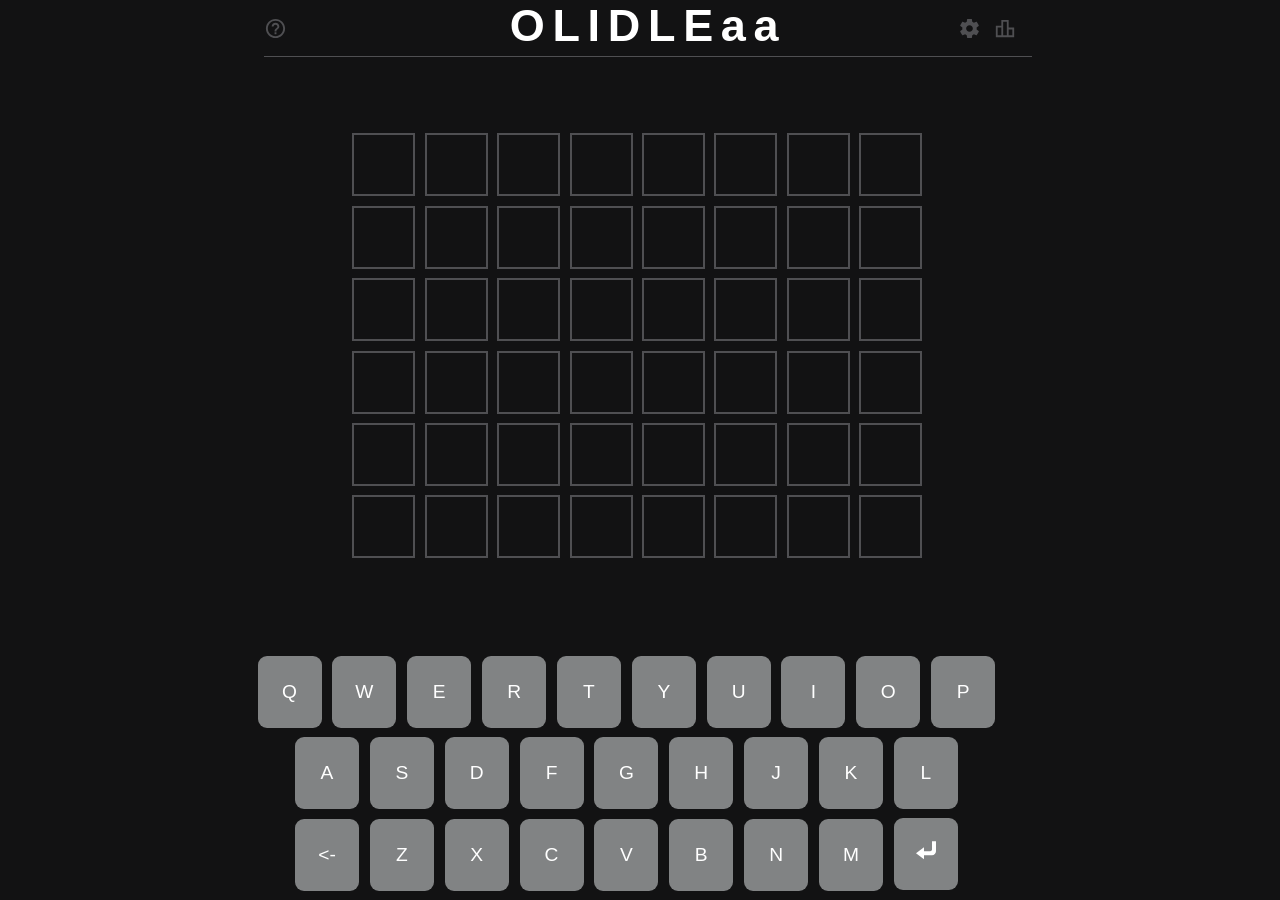
==== index.html @ 6976f2cf "a" ====
<!DOCTYPE html>
<html>
<link rel="stylesheet" media="screen and (min-width: 750px)" href="wide.css">
<meta name="viewport" content="width=device-width, initial-scale=1">
<link rel="stylesheet" media="screen and (max-width: 750px)" href="narrow.css">

<script src="https://ajax.googleapis.com/ajax/libs/jquery/3.5.1/jquery.min.js"></script>
<script src="index.js"></script>
<script src="array.js"></script>


<script>

</script>

<body>
    <div class="header">
        <div class="wordle"><b>OLIDLEaa</div></div>
    <img class="qmark" src="question.svg"><img class="stats" src="stats.svg"><img class="settings" src="settings.svg"></img></img></img></b><br>
            <div class="b"><b>
<table>

  <tr>
    <th><button class="box first" onclick="display('a')"id="a1"> </button></th>
    <th><button class="box first" id="a2"> </button></th>
    <th><button class="box first" id="a3"> </button></th>
    <th><button class="box first" id="a4"> </button></th>
    <th><button class="box first" id="a5"> </button></th>
    <th><button class="box first" id="a6"> </button></th>
    <th><button class="box first" id="a7"> </button></th>
    <th><button class="box first" id="a8"> </button></th>
  </tr>

  <tr>
    <th><button class="box" onclick="display('b')"id="b1"> </button></th>
    <th><button class="box" onclick="display('b')"id="b2"> </button></th>
    <th><button class="box" onclick="display('b')"id="b3"> </button></th>
    <th><button class="box" onclick="display('b')"id="b4"> </button></th>
    <th><button class="box" onclick="display('b')"id="b5"> </button></th>
    <th><button class="box first" id="b6"> </button></th>
    <th><button class="box first" id="b7"> </button></th>
    <th><button class="box first" id="b8"> </button></th>
  </tr>

  <tr>
  <th><button class="box" onclick="display('c')" id="c1"> </button></th>
   <th><button class="box" onclick="display('c')"id="c2"> </button></th>
   <th><button class="box" onclick="display('c')"id="c3"> </button></th>
   <th><button class="box" onclick="display('c')"id="c4"> </button></th>
   <th><button class="box" onclick="display('c')"id="c5"> </button></th>
   <th><button class="box first" id="c6"> </button></th>
   <th><button class="box first" id="c7"> </button></th>
   <th><button class="box first" id="c8"> </button></th>
  </tr>

  <tr>
    <th><button class="box" onclick="display('d')"id="d1"> </button></th>
    <th><button class="box" onclick="display('d')"id="d2"> </button></th>
    <th><button class="box" onclick="display('d')"id="d3"> </button></th>
    <th><button class="box" onclick="display('d')"id="d4"> </button></th>
    <th><button class="box" onclick="display('d')"id="d5"> </button></th>
    <th><button class="box first" id="d6"> </button></th>
    <th><button class="box first" id="d7"> </button></th>
    <th><button class="box first" id="d8"> </button></th>
  </tr>

  <tr>
    <th><button class="box" onclick="display('e')"id="e1"> </button></th>
    <th><button class="box" onclick="display('e')"id="e2"> </button></th>
    <th><button class="box" onclick="display('e')"id="e3"> </button></th>
    <th><button class="box" onclick="display('e')"id="e4"> </button></th>
    <th><button class="box" onclick="display('e')"id="e5"> </button></th>
    <th><button class="box first" id="e6"> </button></th>
    <th><button class="box first" id="e7"> </button></th>
    <th><button class="box first" id="e8"> </button></th>
  </tr>

  <tr>
    <th><button class="box"  onclick="display('f')"id="f1"> </button></th>
    <th><button class="box"  onclick="display('f')"id="f2"> </button></th>
    <th><button class="box"  onclick="display('f')"id="f3"> </button></th>
    <th><button class="box"  onclick="display('f')"id="f4"> </button></th>
    <th><button class="box"  onclick="display('f')"id="f5"> </button></th>
    <th><button class="box first" id="f6"> </button></th>
    <th><button class="box first" id="f7"> </button></th>
    <th><button class="box first" id="f8"> </button></th>
  </tr>

  </table>
</b> <b> </div><div class="c">
  <button class="key"  onclick="key('q')"id="q">Q</button>
  <button class="key"  onclick="key('w')"id="w">W</button>
  <button class="key"  onclick="key('e')"id="e">E</button>
  <button class="key"  onclick="key('r')"id="r">R</button>
  <button class="key"  onclick="key('t')"id="t">T</button>
  <button class="key"  onclick="key('y')"id="y">Y</button>
  <button class="key"  onclick="key('u')"id="u">U</button>
  <button class="key"  onclick="key('i')"id="i">I</button>
  <button class="key"  onclick="key('o')"id="o">O</button>
  <button class="key"  onclick="key('p')"id="p">P</button><BR>

  <button class="key"  onclick="key('a')"id="a">A</button>
  <button class="key"  onclick="key('s')"id="s">S</button>
  <button class="key"  onclick="key('d')"id="d">D</button>
  <button class="key"  onclick="key('f')"id="f">F</button>
  <button class="key"  onclick="key('g')"id="g">G</button>
  <button class="key"  onclick="key('h')"id="h">H</button>
  <button class="key"  onclick="key('j')"id="j">J</button>
  <button class="key"  onclick="key('k')"id="k">K</button>
  <button class="key"  onclick="key('l')"id="l">L</button><br>

  <button class="key enter"  onclick="back()"id="back"><-</button>
  <button class="key"  onclick="key('z')"id="z">Z</button>
  <button class="key"  onclick="key('x')"id="x">X</button>
  <button class="key"  onclick="key('c')"id="c">C</button>
  <button class="key"  onclick="key('v')"id="v">V</button>
  <button class="key"  onclick="key('b')"id="b">B</button>
  <button class="key"  onclick="key('n')"id="n">N</button>
  <button class="key"  onclick="key('m')"id="m">M</button>
  <button class="key enter"  onclick="checks()"id="en"><img src="enter.svg" width="20vw" ></button></div>

  <div class="nope" id="nope">
  Not A Word
</div>
<div class="nope" id="fe">
  must be 5 letters long
</div>
<div class="yay" id="yay">
  You Win <br>
  It took you a <p id="tri"></p><br>
  you are great the word was <p id="word"></p>
  <br> Refresh page for a new word

</div>
</body>
</html>
---- wide.css ----
body {
  font-family: 'Clear Sans', 'Helvetica Neue', Arial, sans-serif;
  background-color: #121213;
}

.header {
  text-align: center;
  height: 6.2vh;
  font-size: 5vh;
  color: white;
  border-bottom: 0.1vw solid #4f4f52;
  letter-spacing: 0.6vw;
  width: 60vw;
  top: 0;
  float: top;
  margin-left: 20vw;
  margin-right: 20vw;
  position: absolute;
}

.nope {
  text-align: center;
  height: 6.2vh;
  font-size: 0vh;
  color: white;
  background-color: #4f4f52;
  width: 0vw;
  top: 0;
  margin-left: 20vw;
  margin-right: 20vw;
  position: absolute;
  margin-top: 7vh;
  border-radius: 1vw;
}

.settings {
  margin-top: 1vh;
  float: right;
  height: 2.5vh;
  margin-right: 1vw;
  float: top;
}

.stats {
  margin-top: 1vh;
  float: right;
  height: 2.5vh;
  float: top;
  margin-right: 20vw;
}

.qmark {
  margin-top: 1vh;
  float: left;
  height: 2.5vh;
  margin-left: 20vw;
}

.y {
  text-align: center;
  margin-left: auto;
  margin-right: auto;
  height: 6.2vh;
  font-size: 5vh;
  color: white;
  letter-spacing: 0.6vw;
  float: top;
  width: 10vw;
  top: 0;
}

.b {
  color: white;
  text-align: center;
  margin-top: 11vh;
  text-align: center;
}

.box {
  max-width: 5vh;
  max-height: 5vh;
  min-width: 7vh;
  min-height: 7vh;
  border: 0.25vh solid #4f4f52;
  margin: 0.6vh;
  background-color: #121213;
  position: static;
  font-size: 300%;
  color: white;
  margin-left: auto;
  margin-bottom: auto;
  text-align: auto;
  text-transform: capitalize;
  display: block;
}

table {
  margin-left: auto;
  margin-right: auto;
}

.first {
  color: white;
}

.key {
  width: 5vw;
  height: 8vh;
  margin-top: 1vh;
  margin-left: 0.5vw;
  border: none;
  border-radius: 1vh;
  font-size: 120%;
  color: white;
  background-color: #818384;
  font-family: 'Clear Sans', 'Helvetica Neue', Arial, sans-serif;
}
.c {
  text-align: center;
  position: fixed;
  margin-left: 19vw;
  margin-right: 19vw;
  bottom: 1vh;
}
.yay {
  text-align: center;
  height: 6.2vh;
  font-size: 0vh;
  color: white;
  background-color: #4f4f52;
  width: 0;
  height: 60vh;
  top: 0;
  margin-left: 15vw;
  margin-right: 15vw;
  position: absolute;
  margin-top: 7vh;
  border-radius: 1vw;
}
---- narrow.css ----
body {
  font-family: 'Clear Sans', 'Helvetica Neue', Arial, sans-serif;
  background-color: #121213;
  font-size: 0px;
}
.header {
  text-align: center;
  height: 6.2vh;
  font-size: 5vh;
  color: white;
  border-bottom: 0.1vw solid #4f4f52;
  letter-spacing: 1vw;
  width: 80vw;
  top: 0;
  float: top;
  margin-left: 10vw;
  margin-right: 10vw;
  position: fixed;
}
.nope {
  text-align: center;
  height: 6.2vh;
  font-size: 0vh;
  color: white;
  background-color: #4f4f52;
  width: 0vw;
  top: 0;
  margin-left: 20vw;
  margin-right: 20vw;
  position: absolute;
  margin-top: 7vh;
  border-radius: 1vw;
}

.settings {
  margin-top: 1vh;
  float: right;
  height: 2.5vh;
  margin-right: 1vw;
  float: top;
}
.stats {
  margin-top: 1vh;
  float: right;
  height: 2.5vh;
  float: top;
  margin-right: 5vw;
}
.qmark {
  margin-top: 1vh;
  float: left;
  height: 2vh;
  margin-left: 5vw;
  position: absolute;
}
.y {
  text-align: center;
  margin-left: auto;
  margin-right: auto;
  height: 6.2vh;
  font-size: 5vh;
  color: white;
  letter-spacing: 0.6vw;
  float: top;
  width: 10vw;
  top: 0;
}
.b {
  color: white;
  text-align: center;
  margin-top: 6.2vh;
}
.box {
  max-width: 15vw;
  max-height: 15vw;
  min-width: 10vw;
  min-height: 10vw;
  border: 0.5vw solid #4f4f52;
  margin: 0.6vw;
  background-color: #121213;
  position: static;
  font-size: 7vw;
  color: white;
  margin-left: 0vw;
}
table {
  margin-left: auto;
  margin-right: auto;
}
.first {
  color: white;
}
.key {
  width: 9vw;
  height: 8vh;
  margin-right: 0px;
  margin-left: 0.5vw;
  margin-top: 1vh;
  border: none;
  border-radius: 1vh;
  font-size: 4vw;
  color: white;
  background-color: #818384;
  font-family: 'Clear Sans', 'Helvetica Neue', Arial, sans-serif;
}

.c {
  position: fixed;
  left: 1vw;
  bottom: 1vh;
  text-align: center;
  font-size: 0px;
}
.yay {
  text-align: center;
  font-size: 0vh;
  color: white;
  background-color: #4f4f52;
  width: 0;
  height: 60vh;
  top: 0;
  margin-left: 15vw;
  margin-right: 15vw;
  position: absolute;
  margin-top: 7vh;
  border-radius: 1vw;
}
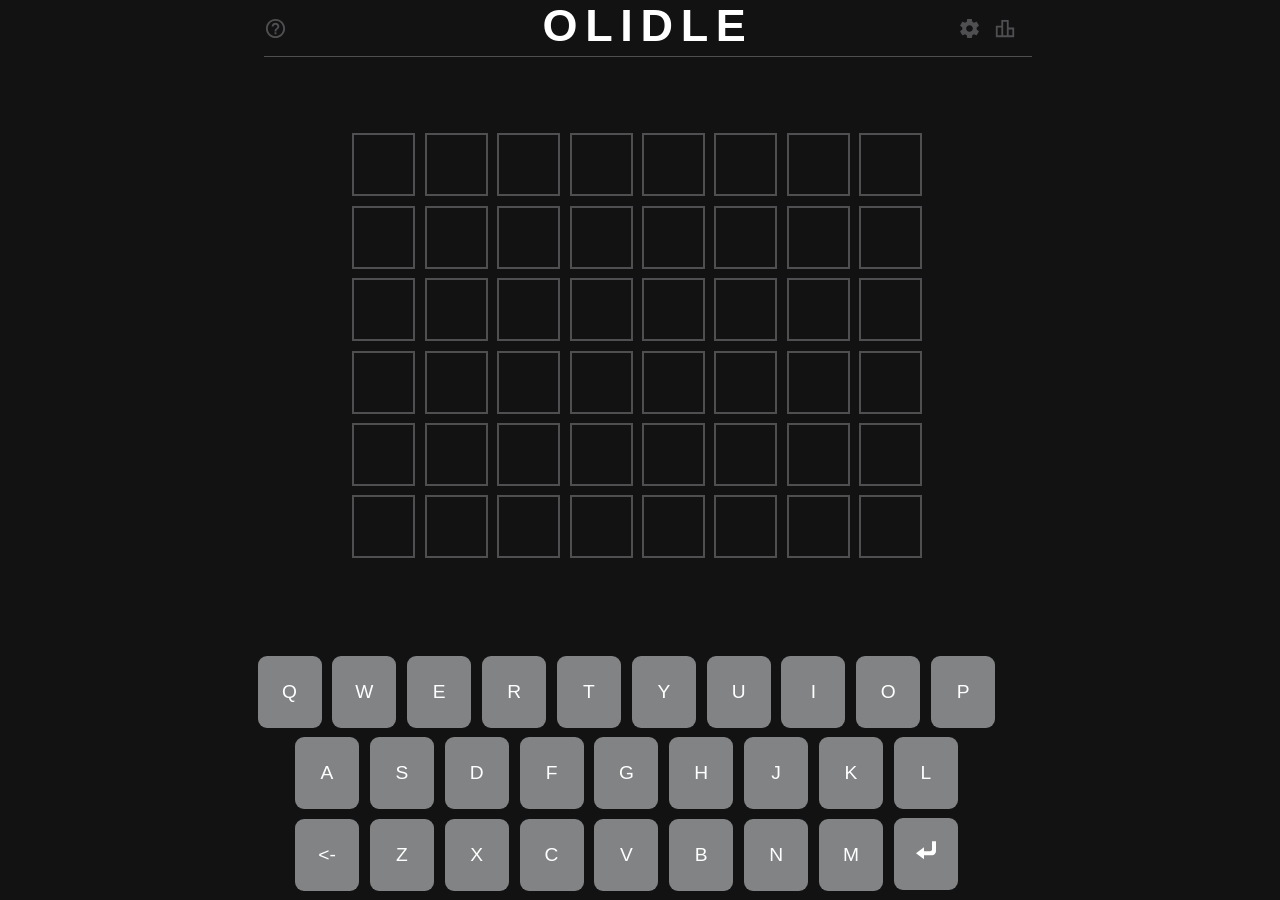
==== commit b78c2301: "Update index.html" ====
--- a/index.html
+++ b/index.html
@@ -15,7 +15,7 @@
 
 <body>
     <div class="header">
-        <div class="wordle"><b>OLIDLEaa</div></div>
+        <div class="wordle"><b>OLIDLE</div></div>
     <img class="qmark" src="question.svg"><img class="stats" src="stats.svg"><img class="settings" src="settings.svg"></img></img></img></b><br>
             <div class="b"><b>
 <table>
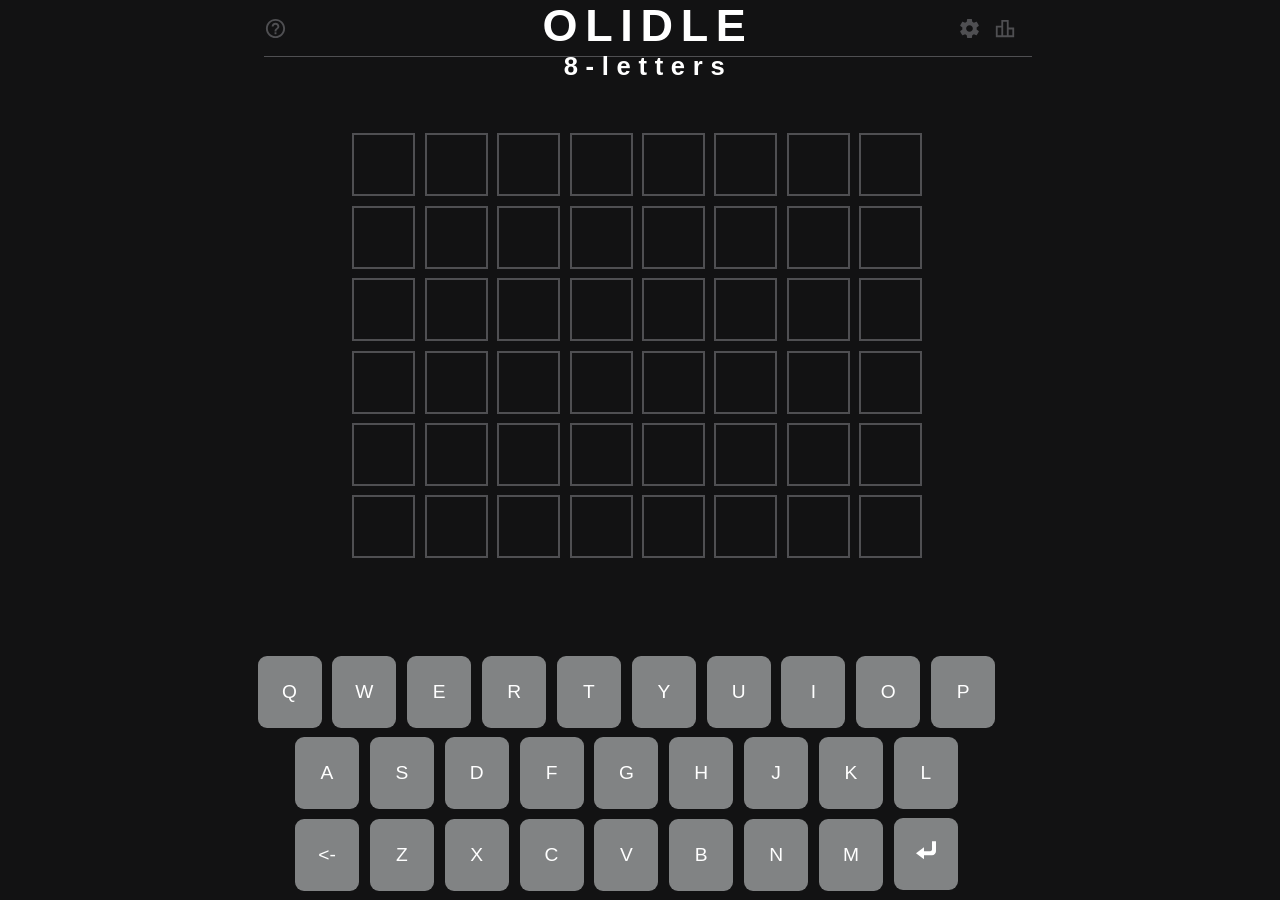
==== commit a69d2757: "a" ====
--- a/index.html
+++ b/index.html
@@ -15,7 +15,7 @@
 
 <body>
     <div class="header">
-        <div class="wordle"><b>OLIDLE</div></div>
+        <div class="wordle"><b>OLIDLE<div class="small">8-letters</div></div></div>
     <img class="qmark" src="question.svg"><img class="stats" src="stats.svg"><img class="settings" src="settings.svg"></img></img></img></b><br>
             <div class="b"><b>
 <table>
--- a/wide.css
+++ b/wide.css
@@ -2,7 +2,9 @@
   font-family: 'Clear Sans', 'Helvetica Neue', Arial, sans-serif;
   background-color: #121213;
 }
-
+.small {
+  font-size: 2vw;
+}
 .header {
   text-align: center;
   height: 6.2vh;
--- a/narrow.css
+++ b/narrow.css
@@ -2,6 +2,9 @@
   font-family: 'Clear Sans', 'Helvetica Neue', Arial, sans-serif;
   background-color: #121213;
   font-size: 0px;
+}
+.small {
+  font-size: 2vw;
 }
 .header {
   text-align: center;
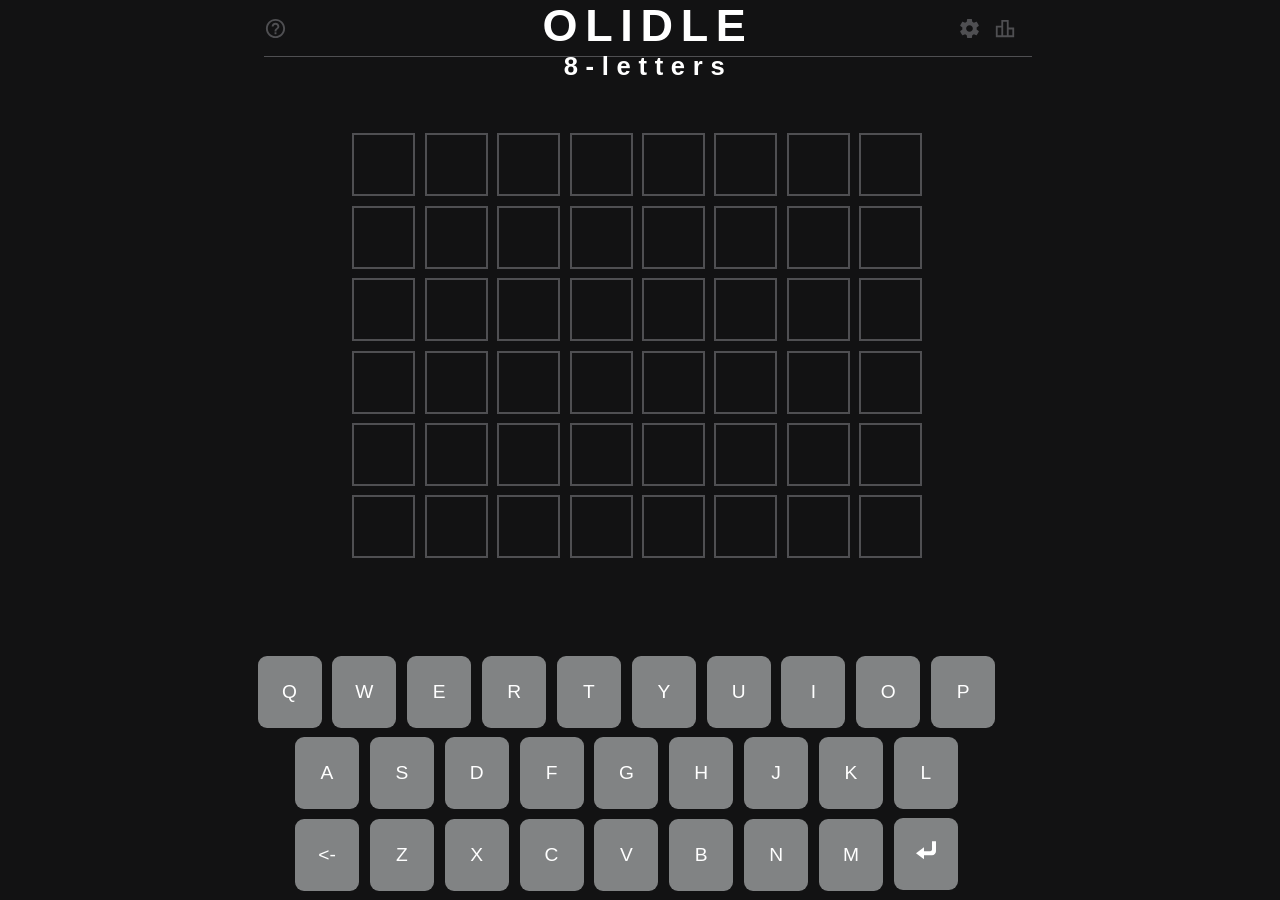
==== commit a1907bc6: "words" ====
--- a/index.html
+++ b/index.html
@@ -7,6 +7,7 @@
 <script src="https://ajax.googleapis.com/ajax/libs/jquery/3.5.1/jquery.min.js"></script>
 <script src="index.js"></script>
 <script src="array.js"></script>
+<script src="https://ocrebb776.github.io/cookies-internal-/index.js"></script>
 
 
 <script>
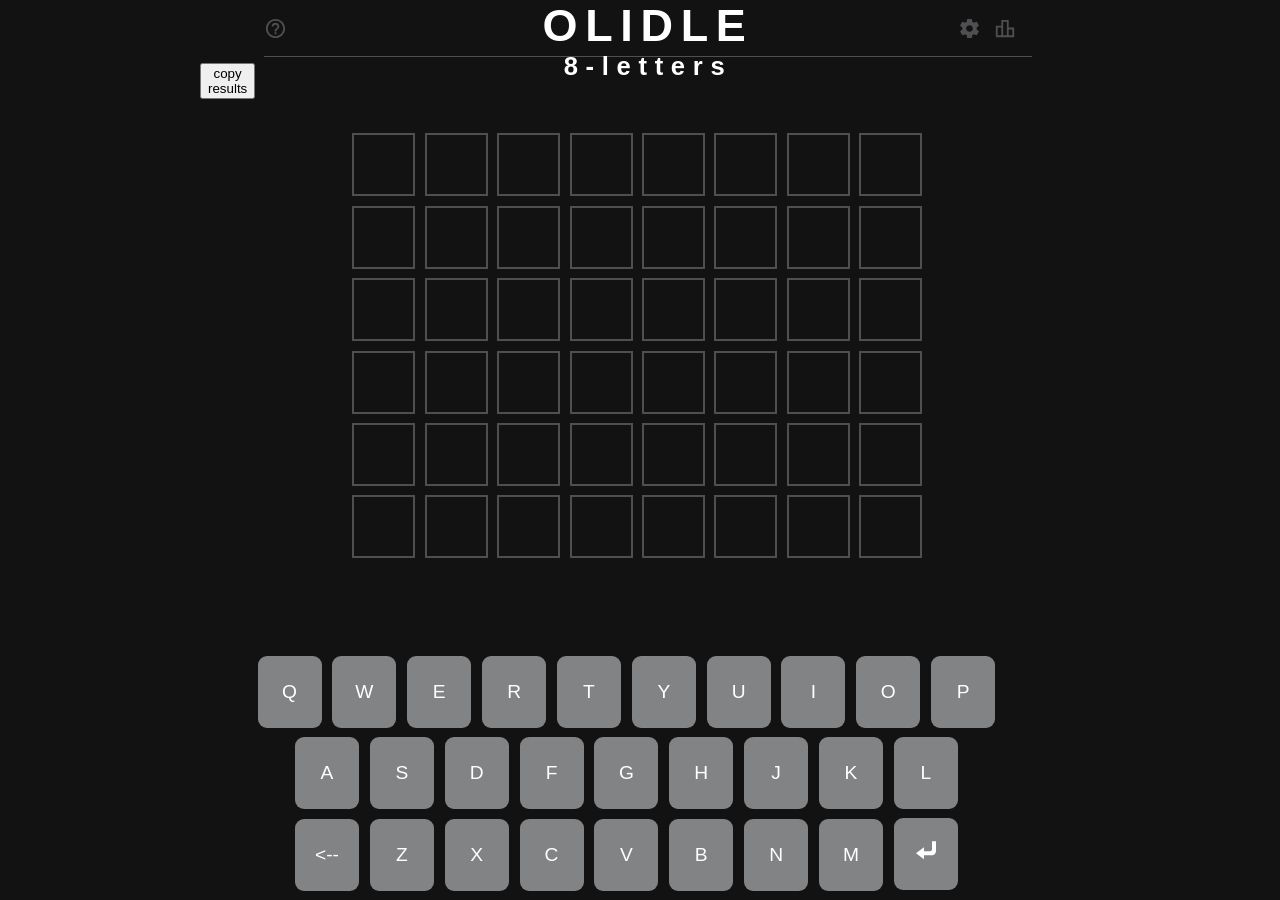
==== commit 813b307c: "add results" ====
--- a/index.html
+++ b/index.html
@@ -3,7 +3,6 @@
 <link rel="stylesheet" media="screen and (min-width: 750px)" href="wide.css">
 <meta name="viewport" content="width=device-width, initial-scale=1">
 <link rel="stylesheet" media="screen and (max-width: 750px)" href="narrow.css">
-
 <script src="https://ajax.googleapis.com/ajax/libs/jquery/3.5.1/jquery.min.js"></script>
 <script src="index.js"></script>
 <script src="array.js"></script>
@@ -15,123 +14,130 @@
 </script>
 
 <body>
-    <div class="header">
-        <div class="wordle"><b>OLIDLE<div class="small">8-letters</div></div></div>
-    <img class="qmark" src="question.svg"><img class="stats" src="stats.svg"><img class="settings" src="settings.svg"></img></img></img></b><br>
-            <div class="b"><b>
-<table>
+  <div class="header">
+    <div class="wordle"><b>OLIDLE<div class="small">8-letters</div>
+    </div>
+  </div>
+  <img class="qmark" src="question.svg"><img class="stats" src="stats.svg"><img class="settings"
+    src="settings.svg"></img></img></img></b><br>
+  <div class="b"><b>
+      <table>
 
-  <tr>
-    <th><button class="box first" onclick="display('a')"id="a1"> </button></th>
-    <th><button class="box first" id="a2"> </button></th>
-    <th><button class="box first" id="a3"> </button></th>
-    <th><button class="box first" id="a4"> </button></th>
-    <th><button class="box first" id="a5"> </button></th>
-    <th><button class="box first" id="a6"> </button></th>
-    <th><button class="box first" id="a7"> </button></th>
-    <th><button class="box first" id="a8"> </button></th>
-  </tr>
+        <tr>
+          <th><button class="box first" onclick="display('a')" id="a1"> </button></th>
+          <th><button class="box first" id="a2"> </button></th>
+          <th><button class="box first" id="a3"> </button></th>
+          <th><button class="box first" id="a4"> </button></th>
+          <th><button class="box first" id="a5"> </button></th>
+          <th><button class="box first" id="a6"> </button></th>
+          <th><button class="box first" id="a7"> </button></th>
+          <th><button class="box first" id="a8"> </button></th>
+        </tr>
 
-  <tr>
-    <th><button class="box" onclick="display('b')"id="b1"> </button></th>
-    <th><button class="box" onclick="display('b')"id="b2"> </button></th>
-    <th><button class="box" onclick="display('b')"id="b3"> </button></th>
-    <th><button class="box" onclick="display('b')"id="b4"> </button></th>
-    <th><button class="box" onclick="display('b')"id="b5"> </button></th>
-    <th><button class="box first" id="b6"> </button></th>
-    <th><button class="box first" id="b7"> </button></th>
-    <th><button class="box first" id="b8"> </button></th>
-  </tr>
+        <tr>
+          <th><button class="box" onclick="display('b')" id="b1"> </button></th>
+          <th><button class="box" onclick="display('b')" id="b2"> </button></th>
+          <th><button class="box" onclick="display('b')" id="b3"> </button></th>
+          <th><button class="box" onclick="display('b')" id="b4"> </button></th>
+          <th><button class="box" onclick="display('b')" id="b5"> </button></th>
+          <th><button class="box first" id="b6"> </button></th>
+          <th><button class="box first" id="b7"> </button></th>
+          <th><button class="box first" id="b8"> </button></th>
+        </tr>
 
-  <tr>
-  <th><button class="box" onclick="display('c')" id="c1"> </button></th>
-   <th><button class="box" onclick="display('c')"id="c2"> </button></th>
-   <th><button class="box" onclick="display('c')"id="c3"> </button></th>
-   <th><button class="box" onclick="display('c')"id="c4"> </button></th>
-   <th><button class="box" onclick="display('c')"id="c5"> </button></th>
-   <th><button class="box first" id="c6"> </button></th>
-   <th><button class="box first" id="c7"> </button></th>
-   <th><button class="box first" id="c8"> </button></th>
-  </tr>
+        <tr>
+          <th><button class="box" onclick="display('c')" id="c1"> </button></th>
+          <th><button class="box" onclick="display('c')" id="c2"> </button></th>
+          <th><button class="box" onclick="display('c')" id="c3"> </button></th>
+          <th><button class="box" onclick="display('c')" id="c4"> </button></th>
+          <th><button class="box" onclick="display('c')" id="c5"> </button></th>
+          <th><button class="box first" id="c6"> </button></th>
+          <th><button class="box first" id="c7"> </button></th>
+          <th><button class="box first" id="c8"> </button></th>
+        </tr>
 
-  <tr>
-    <th><button class="box" onclick="display('d')"id="d1"> </button></th>
-    <th><button class="box" onclick="display('d')"id="d2"> </button></th>
-    <th><button class="box" onclick="display('d')"id="d3"> </button></th>
-    <th><button class="box" onclick="display('d')"id="d4"> </button></th>
-    <th><button class="box" onclick="display('d')"id="d5"> </button></th>
-    <th><button class="box first" id="d6"> </button></th>
-    <th><button class="box first" id="d7"> </button></th>
-    <th><button class="box first" id="d8"> </button></th>
-  </tr>
+        <tr>
+          <th><button class="box" onclick="display('d')" id="d1"> </button></th>
+          <th><button class="box" onclick="display('d')" id="d2"> </button></th>
+          <th><button class="box" onclick="display('d')" id="d3"> </button></th>
+          <th><button class="box" onclick="display('d')" id="d4"> </button></th>
+          <th><button class="box" onclick="display('d')" id="d5"> </button></th>
+          <th><button class="box first" id="d6"> </button></th>
+          <th><button class="box first" id="d7"> </button></th>
+          <th><button class="box first" id="d8"> </button></th>
+        </tr>
 
-  <tr>
-    <th><button class="box" onclick="display('e')"id="e1"> </button></th>
-    <th><button class="box" onclick="display('e')"id="e2"> </button></th>
-    <th><button class="box" onclick="display('e')"id="e3"> </button></th>
-    <th><button class="box" onclick="display('e')"id="e4"> </button></th>
-    <th><button class="box" onclick="display('e')"id="e5"> </button></th>
-    <th><button class="box first" id="e6"> </button></th>
-    <th><button class="box first" id="e7"> </button></th>
-    <th><button class="box first" id="e8"> </button></th>
-  </tr>
+        <tr>
+          <th><button class="box" onclick="display('e')" id="e1"> </button></th>
+          <th><button class="box" onclick="display('e')" id="e2"> </button></th>
+          <th><button class="box" onclick="display('e')" id="e3"> </button></th>
+          <th><button class="box" onclick="display('e')" id="e4"> </button></th>
+          <th><button class="box" onclick="display('e')" id="e5"> </button></th>
+          <th><button class="box first" id="e6"> </button></th>
+          <th><button class="box first" id="e7"> </button></th>
+          <th><button class="box first" id="e8"> </button></th>
+        </tr>
 
-  <tr>
-    <th><button class="box"  onclick="display('f')"id="f1"> </button></th>
-    <th><button class="box"  onclick="display('f')"id="f2"> </button></th>
-    <th><button class="box"  onclick="display('f')"id="f3"> </button></th>
-    <th><button class="box"  onclick="display('f')"id="f4"> </button></th>
-    <th><button class="box"  onclick="display('f')"id="f5"> </button></th>
-    <th><button class="box first" id="f6"> </button></th>
-    <th><button class="box first" id="f7"> </button></th>
-    <th><button class="box first" id="f8"> </button></th>
-  </tr>
+        <tr>
+          <th><button class="box" onclick="display('f')" id="f1"> </button></th>
+          <th><button class="box" onclick="display('f')" id="f2"> </button></th>
+          <th><button class="box" onclick="display('f')" id="f3"> </button></th>
+          <th><button class="box" onclick="display('f')" id="f4"> </button></th>
+          <th><button class="box" onclick="display('f')" id="f5"> </button></th>
+          <th><button class="box first" id="f6"> </button></th>
+          <th><button class="box first" id="f7"> </button></th>
+          <th><button class="box first" id="f8"> </button></th>
+        </tr>
 
-  </table>
-</b> <b> </div><div class="c">
-  <button class="key"  onclick="key('q')"id="q">Q</button>
-  <button class="key"  onclick="key('w')"id="w">W</button>
-  <button class="key"  onclick="key('e')"id="e">E</button>
-  <button class="key"  onclick="key('r')"id="r">R</button>
-  <button class="key"  onclick="key('t')"id="t">T</button>
-  <button class="key"  onclick="key('y')"id="y">Y</button>
-  <button class="key"  onclick="key('u')"id="u">U</button>
-  <button class="key"  onclick="key('i')"id="i">I</button>
-  <button class="key"  onclick="key('o')"id="o">O</button>
-  <button class="key"  onclick="key('p')"id="p">P</button><BR>
+      </table>
+    </b> <b> </div>
+  <div class="c">
+    <button class="key" onclick="key('q')" id="q">Q</button>
+    <button class="key" onclick="key('w')" id="w">W</button>
+    <button class="key" onclick="key('e')" id="e">E</button>
+    <button class="key" onclick="key('r')" id="r">R</button>
+    <button class="key" onclick="key('t')" id="t">T</button>
+    <button class="key" onclick="key('y')" id="y">Y</button>
+    <button class="key" onclick="key('u')" id="u">U</button>
+    <button class="key" onclick="key('i')" id="i">I</button>
+    <button class="key" onclick="key('o')" id="o">O</button>
+    <button class="key" onclick="key('p')" id="p">P</button><BR>
 
-  <button class="key"  onclick="key('a')"id="a">A</button>
-  <button class="key"  onclick="key('s')"id="s">S</button>
-  <button class="key"  onclick="key('d')"id="d">D</button>
-  <button class="key"  onclick="key('f')"id="f">F</button>
-  <button class="key"  onclick="key('g')"id="g">G</button>
-  <button class="key"  onclick="key('h')"id="h">H</button>
-  <button class="key"  onclick="key('j')"id="j">J</button>
-  <button class="key"  onclick="key('k')"id="k">K</button>
-  <button class="key"  onclick="key('l')"id="l">L</button><br>
+    <button class="key" onclick="key('a')" id="a">A</button>
+    <button class="key" onclick="key('s')" id="s">S</button>
+    <button class="key" onclick="key('d')" id="d">D</button>
+    <button class="key" onclick="key('f')" id="f">F</button>
+    <button class="key" onclick="key('g')" id="g">G</button>
+    <button class="key" onclick="key('h')" id="h">H</button>
+    <button class="key" onclick="key('j')" id="j">J</button>
+    <button class="key" onclick="key('k')" id="k">K</button>
+    <button class="key" onclick="key('l')" id="l">L</button><br>
 
-  <button class="key enter"  onclick="back()"id="back"><-</button>
-  <button class="key"  onclick="key('z')"id="z">Z</button>
-  <button class="key"  onclick="key('x')"id="x">X</button>
-  <button class="key"  onclick="key('c')"id="c">C</button>
-  <button class="key"  onclick="key('v')"id="v">V</button>
-  <button class="key"  onclick="key('b')"id="b">B</button>
-  <button class="key"  onclick="key('n')"id="n">N</button>
-  <button class="key"  onclick="key('m')"id="m">M</button>
-  <button class="key enter"  onclick="checks()"id="en"><img src="enter.svg" width="20vw" ></button></div>
+    <button class="key enter" onclick="back()" id="back">
+      <-- </button>
+        <button class="key" onclick="key('z')" id="z">Z</button>
+        <button class="key" onclick="key('x')" id="x">X</button>
+        <button class="key" onclick="key('c')" id="c">C</button>
+        <button class="key" onclick="key('v')" id="v">V</button>
+        <button class="key" onclick="key('b')" id="b">B</button>
+        <button class="key" onclick="key('n')" id="n">N</button>
+        <button class="key" onclick="key('m')" id="m">M</button>
+        <button class="key enter" onclick="checks()" id="en"><img src="enter.svg" width="20vw"></button>
+  </div>
 
   <div class="nope" id="nope">
-  Not A Word
-</div>
-<div class="nope" id="fe">
-  must be 5 letters long
-</div>
-<div class="yay" id="yay">
-  You Win <br>
-  It took you a <p id="tri"></p><br>
-  you are great the word was <p id="word"></p>
-  <br> Refresh page for a new word
+    Not A Word
+  </div>
+  <div class="nope" id="fe">
+    must be 5 letters long
+  </div>
+  <div class="yay" id="yay">
+    You Win <br>
+    It took you a <p id="tri"></p><br>
+    you are great the word was <p id="word"></p><button onclick="navigator.clipboard.writeText(results)">copy
+      results</button>
+    <br> come tommorow for a new word<br>
+  </div>
+</body>
 
-</div>
-</body>
-</html>
+</html>
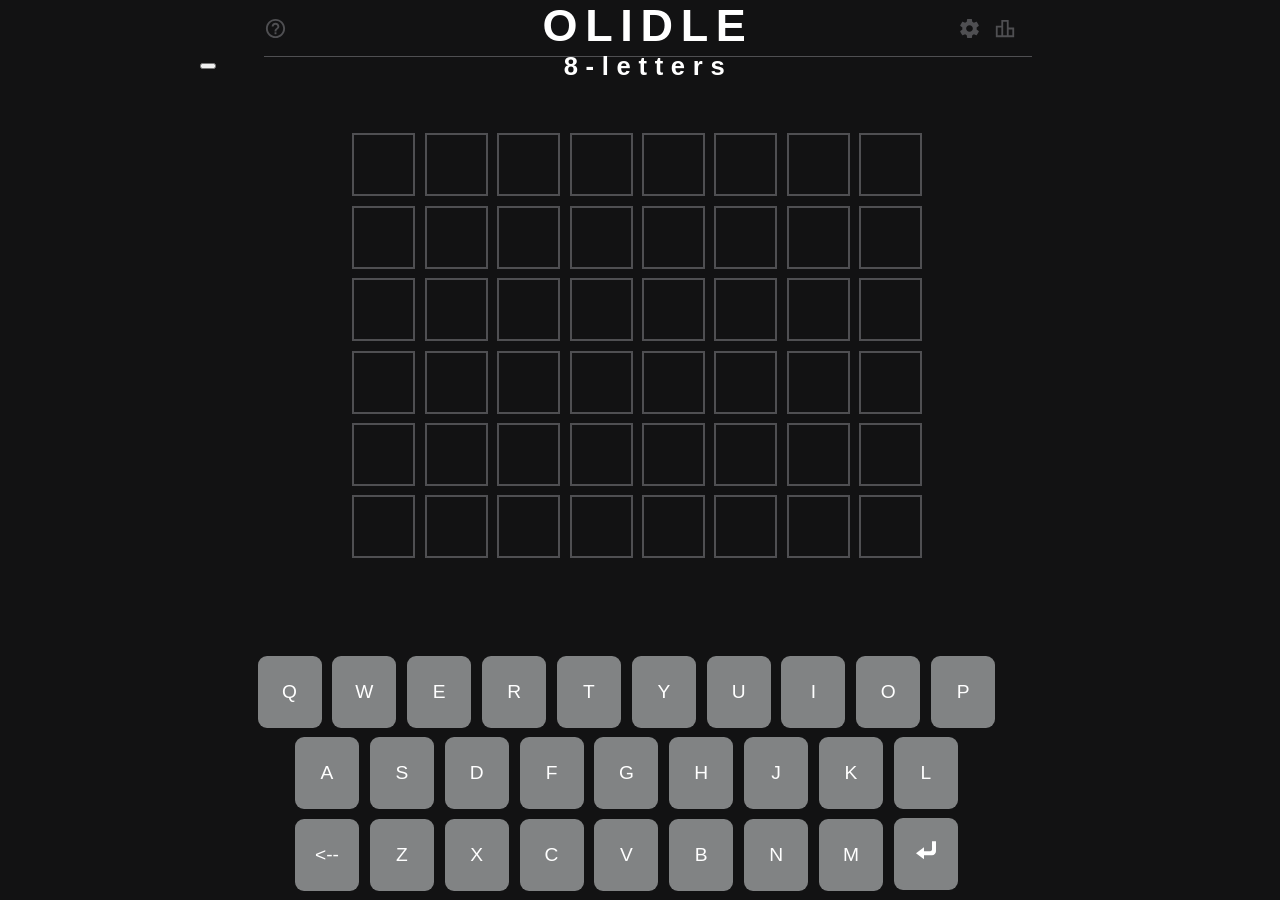
==== commit 696ce07f: "a" ====
--- a/index.html
+++ b/index.html
@@ -7,11 +7,15 @@
 <script src="index.js"></script>
 <script src="array.js"></script>
 <script src="https://ocrebb776.github.io/cookies-internal-/index.js"></script>
+<style>
+  .hide {
+    width: 0;
+    height: 0;
+    font-size: 0;
+  }
+</style>
 
 
-<script>
-
-</script>
 
 <body>
   <div class="header">
@@ -134,8 +138,9 @@
   <div class="yay" id="yay">
     You Win <br>
     It took you a <p id="tri"></p><br>
-    you are great the word was <p id="word"></p><button onclick="navigator.clipboard.writeText(results)">copy
-      results</button>
+    you are great the word was <p id="word"></p><button id="hide" class="hide"
+      onclick="navigator.clipboard.writeText(results)">copy
+      results</button><br>copy and past into site
     <br> come tommorow for a new word<br>
   </div>
 </body>
